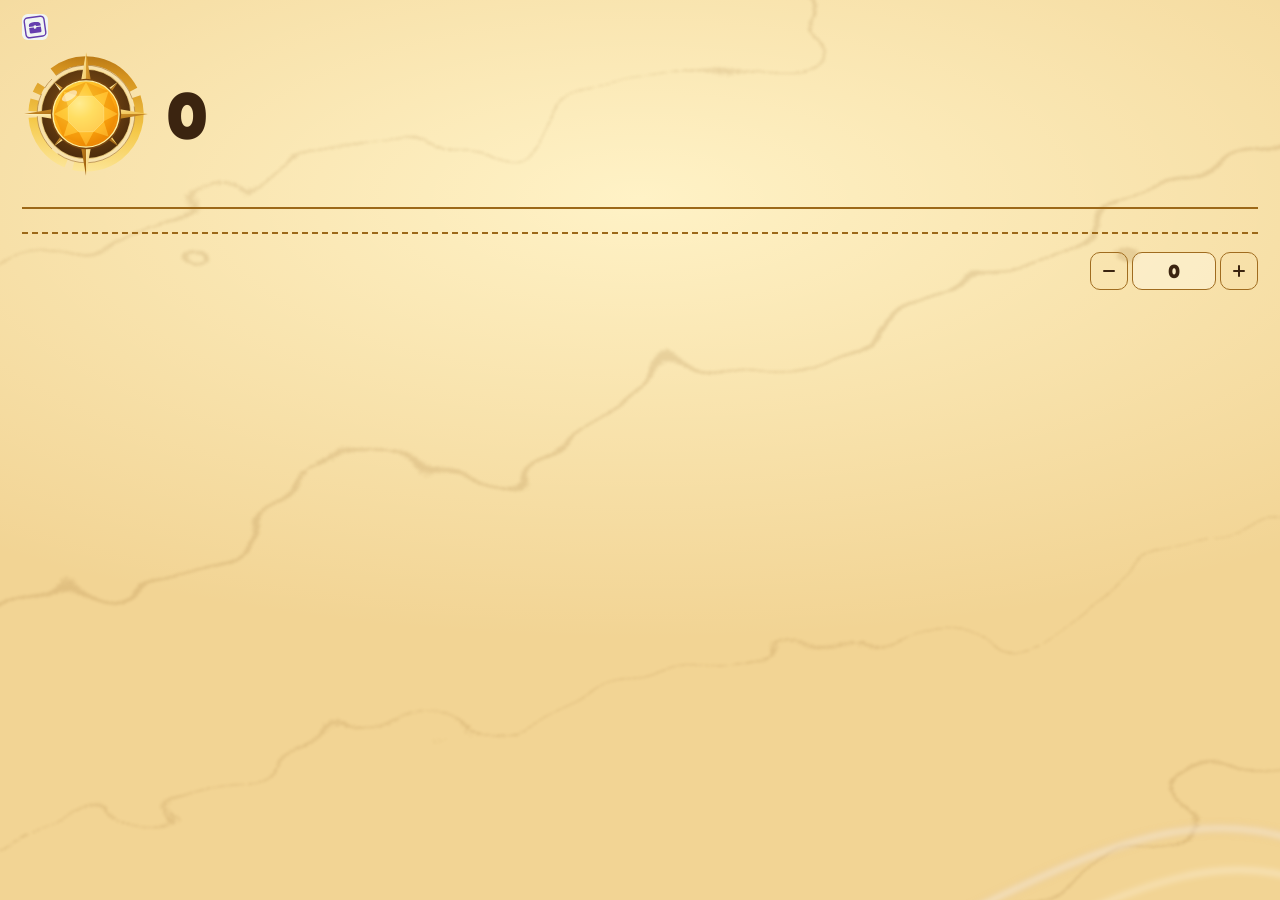
==== src/ChestCounter/wwwroot/index.html @ ea4479c4 "feat(ui): restyle the window after the treasure token art" ====
<!doctype html>
<html lang="fr">
<head>
  <meta charset="utf-8">
  <meta name="viewport" content="width=device-width, initial-scale=1">
  <meta http-equiv="Content-Security-Policy" content="default-src 'none'; style-src 'self'; script-src 'self'; font-src 'self'; img-src 'self'">
  <title>Chest Counter</title>
  <link rel="stylesheet" href="app.css">
</head>
<body>
  <header class="top"><img class="mark" src="icon.svg" alt="" width="26" height="26"><span class="name" data-t="appName"></span></header>
  <main class="page">
    <section class="balance" aria-labelledby="total-label">
      <img class="medal" src="medallion.svg" alt="">
      <div class="balance-text">
        <h1 id="total-label"><span data-t="total"></span> <span class="unit" data-t="inChests"></span></h1>
        <p class="total" id="total">0</p>
        <p class="stamp" id="stamp" hidden><span data-t="upToDate"></span><span id="stamp-time"></span></p>
      </div>
    </section>
    <div class="entries">
      <section class="entry entry-measured" aria-labelledby="measured-title">
        <h2 id="measured-title" data-t="measured"></h2>
        <p class="figure" id="measured"></p>
        <p class="detail" id="measured-detail"></p>
      </section>
      <section class="entry entry-estimated" aria-labelledby="estimated-title">
        <h2 id="estimated-title" data-t="estimated"></h2>
        <p class="figure" id="estimated"></p>
        <p class="detail" id="estimated-detail"></p>
      </section>
    </div>
    <div class="field">
      <div class="field-text">
        <label for="games" data-t="gamesLabel"></label>
        <p class="hint" id="games-hint" data-t="gamesHint"></p>
      </div>
      <div class="stepper">
        <button type="button" id="less" data-t-label="less"><svg viewBox="0 0 16 16" aria-hidden="true"><path d="M3 8h10"/></svg></button>
        <input id="games" type="number" inputmode="numeric" min="0" max="100000" step="1" value="0" autocomplete="off" aria-describedby="games-hint">
        <button type="button" id="more" data-t-label="more"><svg viewBox="0 0 16 16" aria-hidden="true"><path d="M3 8h10M8 3v10"/></svg></button>
      </div>
    </div>

    <footer class="foot">
      <p class="status" id="status" role="status"></p>
      <div class="update" id="update" hidden>
        <p id="update-text"></p>
        <button type="button" id="apply-update" data-t="restart"></button>
      </div>
    </footer>
  </main>
  <script src="app.js"></script>
</body>
</html>
---- src/ChestCounter/wwwroot/app.css ----
@font-face {
  font-family: "Lilita One";
  src: url("fonts/LilitaOne.ttf") format("truetype");
  font-display: block;
}

:root {
  color-scheme: light dark;
  --ground: #f2d494;
  --texture: url("bg-light.svg");
  --glow: #fff2c6;
  --ink: #3b2410;
  --ink-soft: #6b4618;
  --gold: #9c6818;
  --gold-text: #7f520c;
  --gold-hi: #e8b23a;
  --button: #e8b23a;
  --button-hover: #f0c255;
  --button-ink: #3b2410;
  --rule: #c99a4a;
  --panel: rgb(255 246 220 / 0.55);
  --control: #a06c1f;
  --press: rgb(185 122 20 / 0.14);
  --total: #3b2410;
  --alert: #a3260f;
  --band: #4a2a0b;
  --band-ink: #fbe7b8;
  --ui: "Segoe UI Variable Text", "Segoe UI", system-ui, sans-serif;
  --figures: "Lilita One", "Segoe UI", sans-serif;
  --ease-out: cubic-bezier(0.23, 1, 0.32, 1);
}

@media (prefers-color-scheme: dark) {
  :root {
    --ground: #24160a;
    --texture: url("bg.svg");
    --glow: #5c3712;
    --ink: #fbecc8;
    --ink-soft: #dcc08a;
    --gold: #f2c14e;
    --gold-text: #f2c14e;
    --gold-hi: #ffe08a;
    --button: #f2c14e;
    --button-hover: #ffe08a;
    --button-ink: #2a1706;
    --rule: #7d5520;
    --panel: rgb(255 210 120 / 0.06);
    --control: #c9963c;
    --press: rgb(242 193 78 / 0.14);
    --total: #ffd55c;
    --alert: #ffab8a;
    --band: #160c04;
    --band-ink: #f6dca0;
  }
}

* { box-sizing: border-box; }
[hidden] { display: none !important; }
html, body { height: 100%; margin: 0; }

body {
  display: grid;
  grid-template-rows: auto 1fr;
  background:
    var(--texture) center / cover no-repeat,
    radial-gradient(120% 70% at 50% 22%, var(--glow), transparent 70%),
    var(--ground);
  color: var(--ink);
  font-family: var(--ui);
  font-size: 15px;
  line-height: 1.4;
  font-variant-numeric: tabular-nums;
  scrollbar-color: var(--rule) var(--ground);
  user-select: none;
}

::selection { background: var(--gold); color: var(--ground); }
:focus-visible { outline: 2px solid var(--gold-text); outline-offset: 2px; }
h1, h2, p { margin: 0; }

.mark { display: block; width: 26px; height: 26px; }
.name { font-size: 15px; font-weight: 600; }
.unit { color: var(--ink-soft); font-weight: 400; }

.stamp { display: flex; gap: 6px; align-items: center; color: var(--ink-soft); font-size: 13px; }
.stamp > :first-child { color: var(--gold-text); font-weight: 700; text-transform: uppercase; letter-spacing: 0.08em; font-size: 11.5px; }

.entry {
  display: grid;
  grid-template-columns: minmax(0, 1fr) auto;
  grid-template-areas: "title figure" "detail detail";
  align-items: baseline;
  column-gap: 16px;
  row-gap: 2px;
  padding-bottom: 9px;
  border-bottom: 2px solid var(--gold);
}
.entry-estimated { border-bottom-style: dashed; }
.entry h2 { grid-area: title; font-size: 15px; font-weight: 600; }
.entry .figure { grid-area: figure; font-family: var(--figures); font-size: 30px; line-height: 1; color: var(--total); }
.entry .detail { grid-area: detail; color: var(--ink-soft); font-size: 13px; text-wrap: pretty; }

.field { display: flex; align-items: center; justify-content: space-between; gap: 16px; }
.field-text { min-width: 0; }
label { display: block; font-size: 15px; font-weight: 600; text-wrap: balance; }
.hint { color: var(--ink-soft); font-size: 13px; text-wrap: pretty; }
.stepper { display: flex; flex: none; gap: 4px; }

button {
  border: 1.5px solid var(--control);
  border-radius: 10px;
  background: transparent;
  color: var(--ink);
  font: inherit;
  cursor: pointer;
  transition: transform 140ms var(--ease-out), background-color 140ms ease;
}
button:active { transform: scale(0.97); }
.stepper button { display: grid; place-items: center; width: 38px; height: 38px; padding: 0; }
.stepper svg { width: 16px; height: 16px; fill: none; stroke: currentColor; stroke-width: 2; stroke-linecap: round; }
.stepper input {
  width: 84px; height: 38px; padding: 0 8px;
  border: 1.5px solid var(--control); border-radius: 10px;
  background: var(--panel); color: var(--ink); caret-color: var(--ink);
  font-family: var(--figures); font-size: 19px; text-align: center;
  user-select: text; appearance: textfield;
}
.stepper input::-webkit-inner-spin-button { appearance: none; }
.stepper input[aria-invalid="true"] { border-color: var(--alert); box-shadow: inset 0 0 0 1px var(--alert); }

.foot { display: grid; align-content: end; gap: 8px; }
.status { min-height: 18px; color: var(--ink-soft); font-size: 13px; text-wrap: pretty; }
.status[data-tone="error"] { color: var(--alert); font-weight: 600; }
.update { display: flex; align-items: center; justify-content: space-between; gap: 12px; padding-top: 8px; border-top: 1px solid var(--rule); font-size: 13px; }
#apply-update { flex: none; height: 32px; padding: 0 14px; border: 0; background: var(--button); color: var(--button-ink); font-weight: 700; }

@media (hover: hover) and (pointer: fine) {
  .stepper button:hover { background: var(--press); }
  #apply-update:hover { background: var(--button-hover); }
}

@media (prefers-reduced-motion: reduce) {
  button { transition: background-color 140ms ease; }
  button:active { transform: none; }
}

.top { display: flex; align-items: center; gap: 10px; padding: 14px 22px 0; }
.page { display: grid; grid-template-rows: auto auto auto 1fr; gap: 18px; padding: 10px 22px 16px; }
.balance { display: grid; grid-template-columns: 128px minmax(0, 1fr); align-items: center; gap: 16px; }
.medal { display: block; width: 128px; }
.balance-text { container-type: inline-size; display: grid; gap: 4px; min-width: 0; }
.balance h1 { font-size: 14px; font-weight: 600; }
.total {
  --chars: 5;
  font-family: var(--figures); font-size: clamp(30px, calc(100cqw / (var(--chars) * 0.56)), 66px); line-height: 1;
  color: var(--total); white-space: nowrap;
}
.entries { display: grid; gap: 12px; }
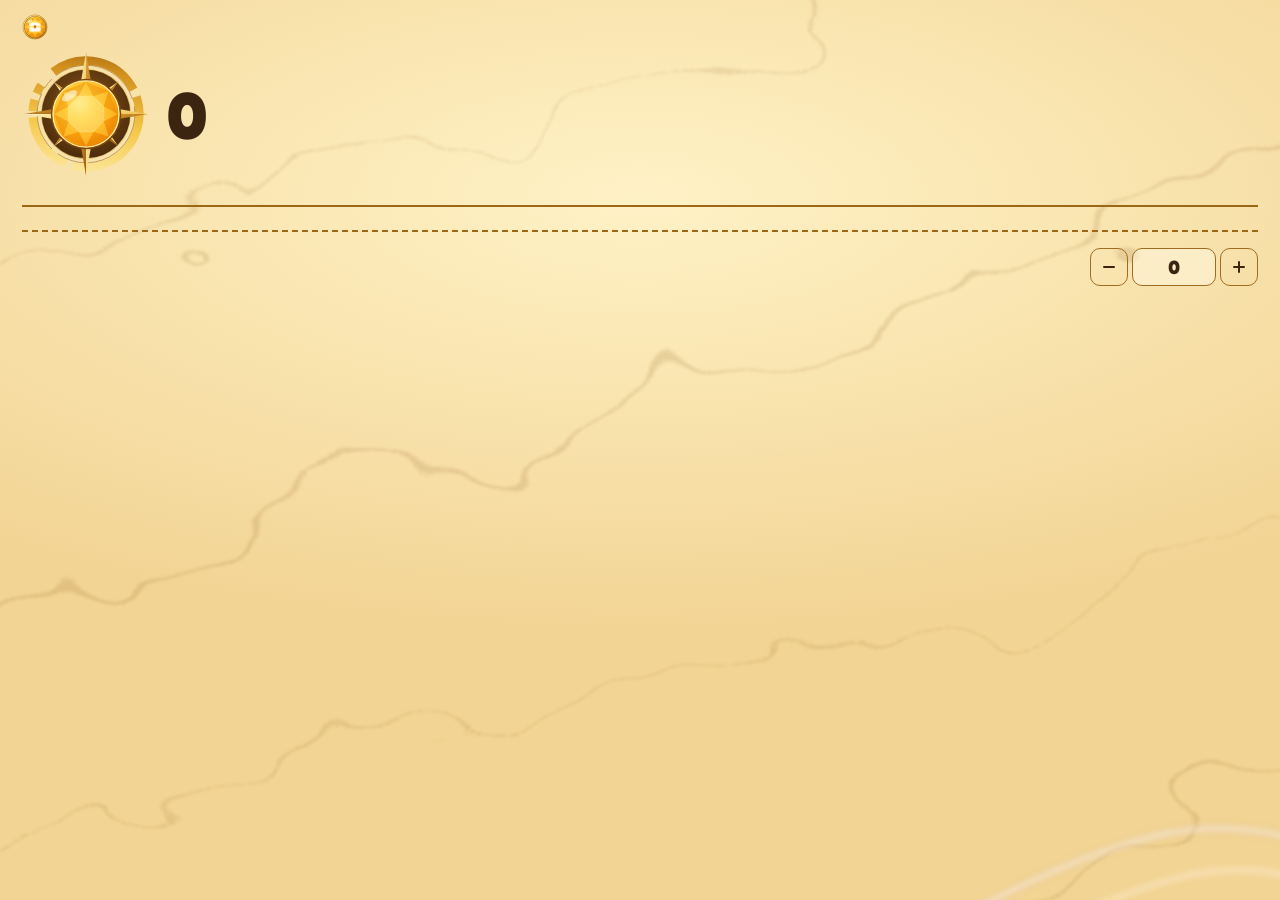
==== commit 0ab1920f: "feat(window): show the last match, today, best match and the match list" ====
--- a/src/ChestCounter/wwwroot/index.html
+++ b/src/ChestCounter/wwwroot/index.html
@@ -10,40 +10,63 @@
 <body>
   <header class="top"><img class="mark" src="icon.svg" alt="" width="26" height="26"><span class="name" data-t="appName"></span></header>
   <main class="page">
-    <section class="balance" aria-labelledby="total-label">
-      <img class="medal" src="medallion.svg" alt="">
-      <div class="balance-text">
-        <h1 id="total-label"><span data-t="total"></span> <span class="unit" data-t="inChests"></span></h1>
-        <p class="total" id="total">0</p>
-        <p class="stamp" id="stamp" hidden><span data-t="upToDate"></span><span id="stamp-time"></span></p>
+    <div class="view" id="home">
+      <section class="balance" aria-labelledby="total-label">
+        <img class="medal" src="medallion.svg" alt="">
+        <div class="balance-text">
+          <h1 id="total-label"><span data-t="total"></span> <span class="unit" data-t="inChests"></span></h1>
+          <p class="total" id="total">0</p>
+          <p class="stamp" id="stamp" hidden><span data-t="upToDate"></span><span id="stamp-time"></span></p>
+        </div>
+      </section>
+      <div class="entries">
+        <section class="entry entry-measured" aria-labelledby="measured-title">
+          <h2 id="measured-title" data-t="measured"></h2>
+          <p class="figure" id="measured"></p>
+          <p class="detail" id="measured-detail"></p>
+        </section>
+        <section class="entry entry-estimated" aria-labelledby="estimated-title">
+          <h2 id="estimated-title" data-t="estimated"></h2>
+          <p class="figure" id="estimated"></p>
+          <p class="detail" id="estimated-detail"></p>
+        </section>
+        <section class="entry entry-last" id="last" aria-labelledby="last-title" hidden>
+          <h2 id="last-title" data-t="lastMatch"></h2>
+          <p class="figure" id="last-chests"></p>
+          <p class="detail" id="last-detail"></p>
+          <p class="detail detail-more" id="last-day"></p>
+        </section>
       </div>
-    </section>
-    <div class="entries">
-      <section class="entry entry-measured" aria-labelledby="measured-title">
-        <h2 id="measured-title" data-t="measured"></h2>
-        <p class="figure" id="measured"></p>
-        <p class="detail" id="measured-detail"></p>
-      </section>
-      <section class="entry entry-estimated" aria-labelledby="estimated-title">
-        <h2 id="estimated-title" data-t="estimated"></h2>
-        <p class="figure" id="estimated"></p>
-        <p class="detail" id="estimated-detail"></p>
-      </section>
-    </div>
-    <div class="field">
-      <div class="field-text">
-        <label for="games" data-t="gamesLabel"></label>
-        <p class="hint" id="games-hint" data-t="gamesHint"></p>
-      </div>
-      <div class="stepper">
-        <button type="button" id="less" data-t-label="less"><svg viewBox="0 0 16 16" aria-hidden="true"><path d="M3 8h10"/></svg></button>
-        <input id="games" type="number" inputmode="numeric" min="0" max="100000" step="1" value="0" autocomplete="off" aria-describedby="games-hint">
-        <button type="button" id="more" data-t-label="more"><svg viewBox="0 0 16 16" aria-hidden="true"><path d="M3 8h10M8 3v10"/></svg></button>
+      <button type="button" class="open-matches" id="open-matches" data-t="openMatches" hidden></button>
+      <div class="field">
+        <div class="field-text">
+          <label for="games" data-t="gamesLabel"></label>
+          <p class="hint" id="games-hint" data-t="gamesHint"></p>
+        </div>
+        <div class="stepper">
+          <button type="button" id="less" data-t-label="less"><svg viewBox="0 0 16 16" aria-hidden="true"><path d="M3 8h10"/></svg></button>
+          <input id="games" type="number" inputmode="numeric" min="0" max="100000" step="1" value="0" autocomplete="off" aria-describedby="games-hint">
+          <button type="button" id="more" data-t-label="more"><svg viewBox="0 0 16 16" aria-hidden="true"><path d="M3 8h10M8 3v10"/></svg></button>
+        </div>
       </div>
     </div>
 
+    <section class="view matches" id="matches" aria-labelledby="matches-title" hidden>
+      <div class="matches-head">
+        <button type="button" class="back" id="back"><svg viewBox="0 0 16 16" aria-hidden="true"><path d="M10 3 5 8l5 5"/></svg><span data-t="back"></span></button>
+        <h1 id="matches-title" data-t="matchesTitle"></h1>
+      </div>
+      <ol class="match-list" id="match-list"></ol>
+      <p class="hint" id="matches-empty" data-t="noGames" hidden></p>
+      <label class="check"><input type="checkbox" id="notify"><span data-t="notify"></span></label>
+    </section>
+
     <footer class="foot">
       <p class="status" id="status" role="status"></p>
+      <div class="notice" id="notice" hidden>
+        <p id="notice-text"></p>
+        <button type="button" id="dismiss-notice" data-t="gotIt"></button>
+      </div>
       <div class="update" id="update" hidden>
         <p id="update-text"></p>
         <button type="button" id="apply-update" data-t="restart"></button>
--- a/src/ChestCounter/wwwroot/app.css
+++ b/src/ChestCounter/wwwroot/app.css
@@ -23,8 +23,6 @@
   --press: rgb(185 122 20 / 0.14);
   --total: #3b2410;
   --alert: #a3260f;
-  --band: #4a2a0b;
-  --band-ink: #fbe7b8;
   --ui: "Segoe UI Variable Text", "Segoe UI", system-ui, sans-serif;
   --figures: "Lilita One", "Segoe UI", sans-serif;
   --ease-out: cubic-bezier(0.23, 1, 0.32, 1);
@@ -49,8 +47,6 @@
     --press: rgb(242 193 78 / 0.14);
     --total: #ffd55c;
     --alert: #ffab8a;
-    --band: #160c04;
-    --band-ink: #f6dca0;
   }
 }
 
@@ -99,6 +95,7 @@
 .entry h2 { grid-area: title; font-size: 15px; font-weight: 600; }
 .entry .figure { grid-area: figure; font-family: var(--figures); font-size: 30px; line-height: 1; color: var(--total); }
 .entry .detail { grid-area: detail; color: var(--ink-soft); font-size: 13px; text-wrap: pretty; }
+.entry .detail-more { grid-area: auto; grid-column: 1 / -1; }
 
 .field { display: flex; align-items: center; justify-content: space-between; gap: 16px; }
 .field-text { min-width: 0; }
@@ -132,11 +129,14 @@
 .status { min-height: 18px; color: var(--ink-soft); font-size: 13px; text-wrap: pretty; }
 .status[data-tone="error"] { color: var(--alert); font-weight: 600; }
 .update { display: flex; align-items: center; justify-content: space-between; gap: 12px; padding-top: 8px; border-top: 1px solid var(--rule); font-size: 13px; }
-#apply-update { flex: none; height: 32px; padding: 0 14px; border: 0; background: var(--button); color: var(--button-ink); font-weight: 700; }
+#apply-update, #dismiss-notice { flex: none; height: 32px; padding: 0 14px; border: 0; background: var(--button); color: var(--button-ink); font-weight: 700; }
+.notice { display: grid; justify-items: end; gap: 8px; padding-top: 8px; border-top: 1px solid var(--rule); font-size: 13px; }
+.notice p { justify-self: stretch; text-wrap: pretty; }
 
 @media (hover: hover) and (pointer: fine) {
   .stepper button:hover { background: var(--press); }
-  #apply-update:hover { background: var(--button-hover); }
+  #apply-update:hover, #dismiss-notice:hover { background: var(--button-hover); }
+  .open-matches:hover, .back:hover { background: var(--press); }
 }
 
 @media (prefers-reduced-motion: reduce) {
@@ -145,7 +145,8 @@
 }
 
 .top { display: flex; align-items: center; gap: 10px; padding: 14px 22px 0; }
-.page { display: grid; grid-template-rows: auto auto auto 1fr; gap: 18px; padding: 10px 22px 16px; }
+.page { display: grid; grid-template-rows: auto 1fr; gap: 16px; padding: 10px 22px 16px; }
+.view { display: grid; align-content: start; gap: 16px; min-width: 0; }
 .balance { display: grid; grid-template-columns: 128px minmax(0, 1fr); align-items: center; gap: 16px; }
 .medal { display: block; width: 128px; }
 .balance-text { container-type: inline-size; display: grid; gap: 4px; min-width: 0; }
@@ -156,3 +157,27 @@
   color: var(--total); white-space: nowrap;
 }
 .entries { display: grid; gap: 12px; }
+
+.open-matches { justify-self: center; height: 32px; padding: 0 14px; font-size: 13px; font-weight: 600; }
+
+.matches-head { display: flex; align-items: center; gap: 12px; }
+.matches-head h1 { font-size: 15px; font-weight: 600; }
+.back { display: inline-flex; align-items: center; gap: 4px; height: 32px; padding: 0 12px 0 8px; font-size: 13px; font-weight: 600; }
+.back svg { width: 16px; height: 16px; fill: none; stroke: currentColor; stroke-width: 2; stroke-linecap: round; stroke-linejoin: round; }
+
+.match-list { display: grid; margin: 0; padding: 0; list-style: none; }
+.match {
+  display: grid;
+  grid-template-columns: minmax(0, 1fr) auto;
+  grid-template-areas: "when figure" "detail detail";
+  align-items: baseline;
+  column-gap: 16px;
+  padding: 8px 0;
+  border-bottom: 1px solid var(--rule);
+}
+.match-when { grid-area: when; font-size: 13px; font-weight: 600; }
+.match .figure { grid-area: figure; font-family: var(--figures); font-size: 22px; line-height: 1; color: var(--total); }
+.match .detail { grid-area: detail; color: var(--ink-soft); font-size: 13px; text-wrap: pretty; }
+
+.check { display: flex; align-items: center; gap: 8px; font-size: 13px; font-weight: 400; cursor: pointer; }
+.check input { width: 16px; height: 16px; margin: 0; accent-color: var(--gold-text); }
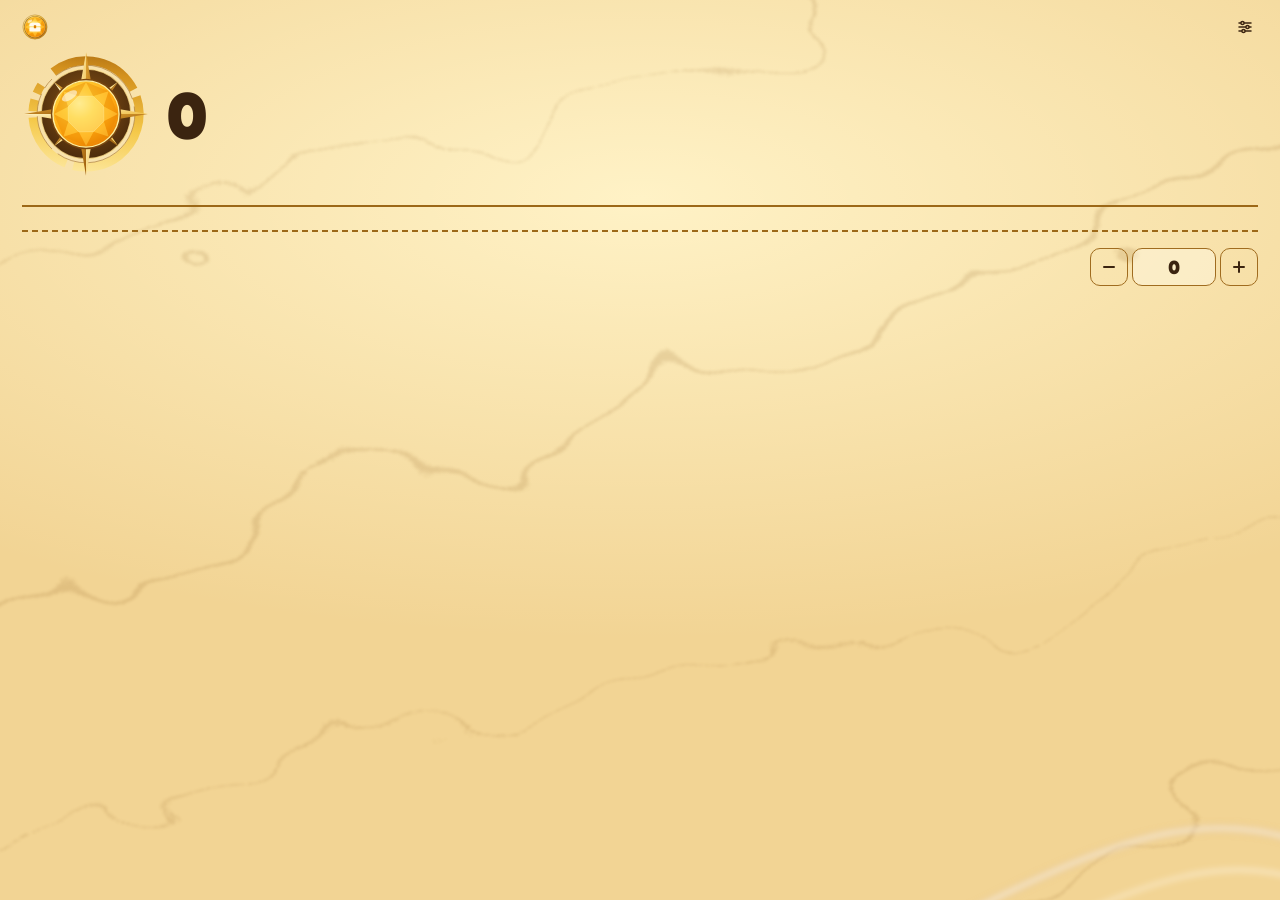
==== commit 6f498dc8: "feat(window): add a settings view for the overlay, obs and startup" ====
--- a/src/ChestCounter/wwwroot/index.html
+++ b/src/ChestCounter/wwwroot/index.html
@@ -8,7 +8,7 @@
   <link rel="stylesheet" href="app.css">
 </head>
 <body>
-  <header class="top"><img class="mark" src="icon.svg" alt="" width="26" height="26"><span class="name" data-t="appName"></span></header>
+  <header class="top"><img class="mark" src="icon.svg" alt="" width="26" height="26"><span class="name" data-t="appName"></span><button type="button" class="open-settings" id="open-settings" data-t-label="settingsTitle"><svg viewBox="0 0 16 16" aria-hidden="true"><path d="M2 4h12M2 8h12M2 12h12"/><circle cx="5.5" cy="4" r="1.6"/><circle cx="10.5" cy="8" r="1.6"/><circle cx="6.5" cy="12" r="1.6"/></svg></button></header>
   <main class="page">
     <div class="view" id="home">
       <section class="balance" aria-labelledby="total-label">
@@ -16,6 +16,7 @@
         <div class="balance-text">
           <h1 id="total-label"><span data-t="total"></span> <span class="unit" data-t="inChests"></span></h1>
           <p class="total" id="total">0</p>
+          <p class="total-average" id="total-average" hidden></p>
           <p class="stamp" id="stamp" hidden><span data-t="upToDate"></span><span id="stamp-time"></span></p>
         </div>
       </section>
@@ -58,7 +59,30 @@
       </div>
       <ol class="match-list" id="match-list"></ol>
       <p class="hint" id="matches-empty" data-t="noGames" hidden></p>
-      <label class="check"><input type="checkbox" id="notify"><span data-t="notify"></span></label>
+    </section>
+
+    <section class="view settings" id="settings" aria-labelledby="settings-title" hidden>
+      <div class="matches-head">
+        <button type="button" class="back" id="settings-back"><svg viewBox="0 0 16 16" aria-hidden="true"><path d="M10 3 5 8l5 5"/></svg><span data-t="back"></span></button>
+        <h1 id="settings-title" data-t="settingsTitle"></h1>
+      </div>
+      <div class="option">
+        <label class="check"><input type="checkbox" id="notify" aria-describedby="notify-hint"><span data-t="notify"></span></label>
+        <p class="hint" id="notify-hint" data-t="notifyHint"></p>
+      </div>
+      <div class="option">
+        <label class="check"><input type="checkbox" id="overlay" aria-describedby="overlay-hint"><span data-t="overlay"></span></label>
+        <p class="hint" id="overlay-hint"></p>
+      </div>
+      <div class="option">
+        <label class="check"><input type="checkbox" id="obs" aria-describedby="obs-hint"><span data-t="obs"></span></label>
+        <p class="hint" id="obs-hint"></p>
+        <div class="obs-address" id="obs-address" hidden><code id="obs-url"></code><button type="button" id="copy-obs" data-t="copy"></button></div>
+      </div>
+      <div class="option">
+        <label class="check"><input type="checkbox" id="start-with-fortnite" aria-describedby="start-hint"><span data-t="startWithFortnite"></span></label>
+        <p class="hint" id="start-hint" data-t="startHint"></p>
+      </div>
     </section>
 
     <footer class="foot">
--- a/src/ChestCounter/wwwroot/app.css
+++ b/src/ChestCounter/wwwroot/app.css
@@ -78,6 +78,7 @@
 .name { font-size: 15px; font-weight: 600; }
 .unit { color: var(--ink-soft); font-weight: 400; }
 
+.total-average { color: var(--ink-soft); font-size: 13px; }
 .stamp { display: flex; gap: 6px; align-items: center; color: var(--ink-soft); font-size: 13px; }
 .stamp > :first-child { color: var(--gold-text); font-weight: 700; text-transform: uppercase; letter-spacing: 0.08em; font-size: 11.5px; }
 
@@ -91,7 +92,8 @@
   padding-bottom: 9px;
   border-bottom: 2px solid var(--gold);
 }
-.entry-estimated { border-bottom-style: dashed; }
+/* The last-match figure adds broken chests, which are estimated. */
+.entry-estimated, .entry-last { border-bottom-style: dashed; }
 .entry h2 { grid-area: title; font-size: 15px; font-weight: 600; }
 .entry .figure { grid-area: figure; font-family: var(--figures); font-size: 30px; line-height: 1; color: var(--total); }
 .entry .detail { grid-area: detail; color: var(--ink-soft); font-size: 13px; text-wrap: pretty; }
@@ -130,13 +132,13 @@
 .status[data-tone="error"] { color: var(--alert); font-weight: 600; }
 .update { display: flex; align-items: center; justify-content: space-between; gap: 12px; padding-top: 8px; border-top: 1px solid var(--rule); font-size: 13px; }
 #apply-update, #dismiss-notice { flex: none; height: 32px; padding: 0 14px; border: 0; background: var(--button); color: var(--button-ink); font-weight: 700; }
-.notice { display: grid; justify-items: end; gap: 8px; padding-top: 8px; border-top: 1px solid var(--rule); font-size: 13px; }
-.notice p { justify-self: stretch; text-wrap: pretty; }
+.notice { display: flex; align-items: flex-end; justify-content: space-between; gap: 12px; padding-top: 8px; border-top: 1px solid var(--rule); font-size: 13px; }
+.notice p { text-wrap: pretty; }
 
 @media (hover: hover) and (pointer: fine) {
   .stepper button:hover { background: var(--press); }
   #apply-update:hover, #dismiss-notice:hover { background: var(--button-hover); }
-  .open-matches:hover, .back:hover { background: var(--press); }
+  .open-matches:hover, .back:hover, .open-settings:hover, #copy-obs:hover { background: var(--press); }
 }
 
 @media (prefers-reduced-motion: reduce) {
@@ -145,6 +147,9 @@
 }
 
 .top { display: flex; align-items: center; gap: 10px; padding: 14px 22px 0; }
+.open-settings { display: grid; place-items: center; width: 26px; height: 26px; margin-left: auto; padding: 0; border-color: transparent; border-radius: 8px; }
+.open-settings svg { width: 16px; height: 16px; fill: none; stroke: currentColor; stroke-width: 1.5; stroke-linecap: round; }
+.open-settings circle { fill: var(--ground); }
 .page { display: grid; grid-template-rows: auto 1fr; gap: 16px; padding: 10px 22px 16px; }
 .view { display: grid; align-content: start; gap: 16px; min-width: 0; }
 .balance { display: grid; grid-template-columns: 128px minmax(0, 1fr); align-items: center; gap: 16px; }
@@ -181,3 +186,11 @@
 
 .check { display: flex; align-items: center; gap: 8px; font-size: 13px; font-weight: 400; cursor: pointer; }
 .check input { width: 16px; height: 16px; margin: 0; accent-color: var(--gold-text); }
+
+.option { display: grid; gap: 4px; padding-bottom: 12px; border-bottom: 1px solid var(--rule); }
+.option .hint { padding-left: 24px; }
+.option .hint[data-tone="error"] { color: var(--alert); font-weight: 600; }
+.obs-address { display: flex; align-items: center; gap: 8px; padding-left: 24px; }
+.obs-address code { font-family: var(--ui); font-size: 13px; font-weight: 600; user-select: text; }
+#copy-obs { height: 28px; padding: 0 10px; font-size: 13px; }
+.check { font-weight: 600; }
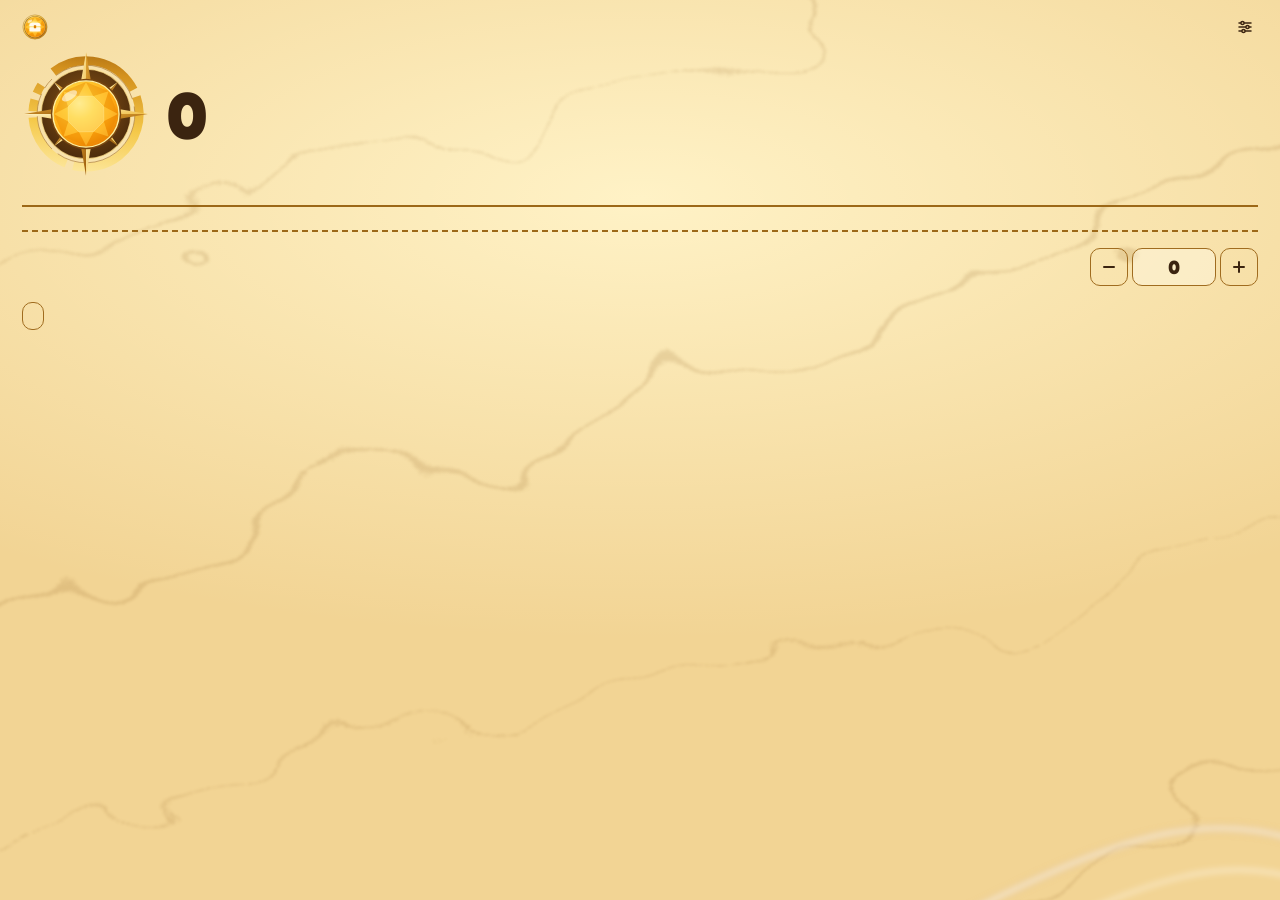
==== commit e39bb885: "feat(overlay): add move buttons and stay over full screen fortnite" ====
--- a/src/ChestCounter/wwwroot/index.html
+++ b/src/ChestCounter/wwwroot/index.html
@@ -50,6 +50,10 @@
           <button type="button" id="more" data-t-label="more"><svg viewBox="0 0 16 16" aria-hidden="true"><path d="M3 8h10M8 3v10"/></svg></button>
         </div>
       </div>
+      <div class="quick">
+        <button type="button" id="quick-overlay" aria-pressed="false" data-t="overlayShort"></button>
+        <button type="button" id="quick-move" aria-pressed="false" hidden></button>
+      </div>
     </div>
 
     <section class="view matches" id="matches" aria-labelledby="matches-title" hidden>
@@ -72,12 +76,13 @@
       </div>
       <div class="option">
         <label class="check"><input type="checkbox" id="overlay" aria-describedby="overlay-hint"><span data-t="overlay"></span></label>
-        <p class="hint" id="overlay-hint"></p>
+        <p class="hint" id="overlay-hint" aria-live="polite"></p>
+        <div class="option-action" id="overlay-move" hidden><button type="button" id="move-overlay" aria-pressed="false"></button></div>
       </div>
       <div class="option">
         <label class="check"><input type="checkbox" id="obs" aria-describedby="obs-hint"><span data-t="obs"></span></label>
-        <p class="hint" id="obs-hint"></p>
-        <div class="obs-address" id="obs-address" hidden><code id="obs-url"></code><button type="button" id="copy-obs" data-t="copy"></button></div>
+        <p class="hint" id="obs-hint" aria-live="polite"></p>
+        <div class="option-action" id="obs-address" hidden><code id="obs-url"></code><button type="button" id="copy-obs" data-t="copy"></button></div>
       </div>
       <div class="option">
         <label class="check"><input type="checkbox" id="start-with-fortnite" aria-describedby="start-hint"><span data-t="startWithFortnite"></span></label>
--- a/src/ChestCounter/wwwroot/app.css
+++ b/src/ChestCounter/wwwroot/app.css
@@ -127,6 +127,10 @@
 .stepper input::-webkit-inner-spin-button { appearance: none; }
 .stepper input[aria-invalid="true"] { border-color: var(--alert); box-shadow: inset 0 0 0 1px var(--alert); }
 
+.quick { display: flex; gap: 8px; }
+.quick button { height: 28px; padding: 0 10px; font-size: 13px; }
+#quick-overlay[aria-pressed="true"] { border-color: transparent; background: var(--button); color: var(--button-ink); font-weight: 700; }
+
 .foot { display: grid; align-content: end; gap: 8px; }
 .status { min-height: 18px; color: var(--ink-soft); font-size: 13px; text-wrap: pretty; }
 .status[data-tone="error"] { color: var(--alert); font-weight: 600; }
@@ -138,7 +142,8 @@
 @media (hover: hover) and (pointer: fine) {
   .stepper button:hover { background: var(--press); }
   #apply-update:hover, #dismiss-notice:hover { background: var(--button-hover); }
-  .open-matches:hover, .back:hover, .open-settings:hover, #copy-obs:hover { background: var(--press); }
+  .open-matches:hover, .back:hover, .open-settings:hover, #copy-obs:hover, #move-overlay:hover, .quick button:hover { background: var(--press); }
+  #quick-overlay[aria-pressed="true"]:hover { background: var(--button-hover); }
 }
 
 @media (prefers-reduced-motion: reduce) {
@@ -190,7 +195,7 @@
 .option { display: grid; gap: 4px; padding-bottom: 12px; border-bottom: 1px solid var(--rule); }
 .option .hint { padding-left: 24px; }
 .option .hint[data-tone="error"] { color: var(--alert); font-weight: 600; }
-.obs-address { display: flex; align-items: center; gap: 8px; padding-left: 24px; }
-.obs-address code { font-family: var(--ui); font-size: 13px; font-weight: 600; user-select: text; }
-#copy-obs { height: 28px; padding: 0 10px; font-size: 13px; }
+.option-action { display: flex; align-items: center; gap: 8px; padding-left: 24px; }
+.option-action code { font-family: var(--ui); font-size: 13px; font-weight: 600; user-select: text; }
+#copy-obs, #move-overlay { height: 28px; padding: 0 10px; font-size: 13px; }
 .check { font-weight: 600; }
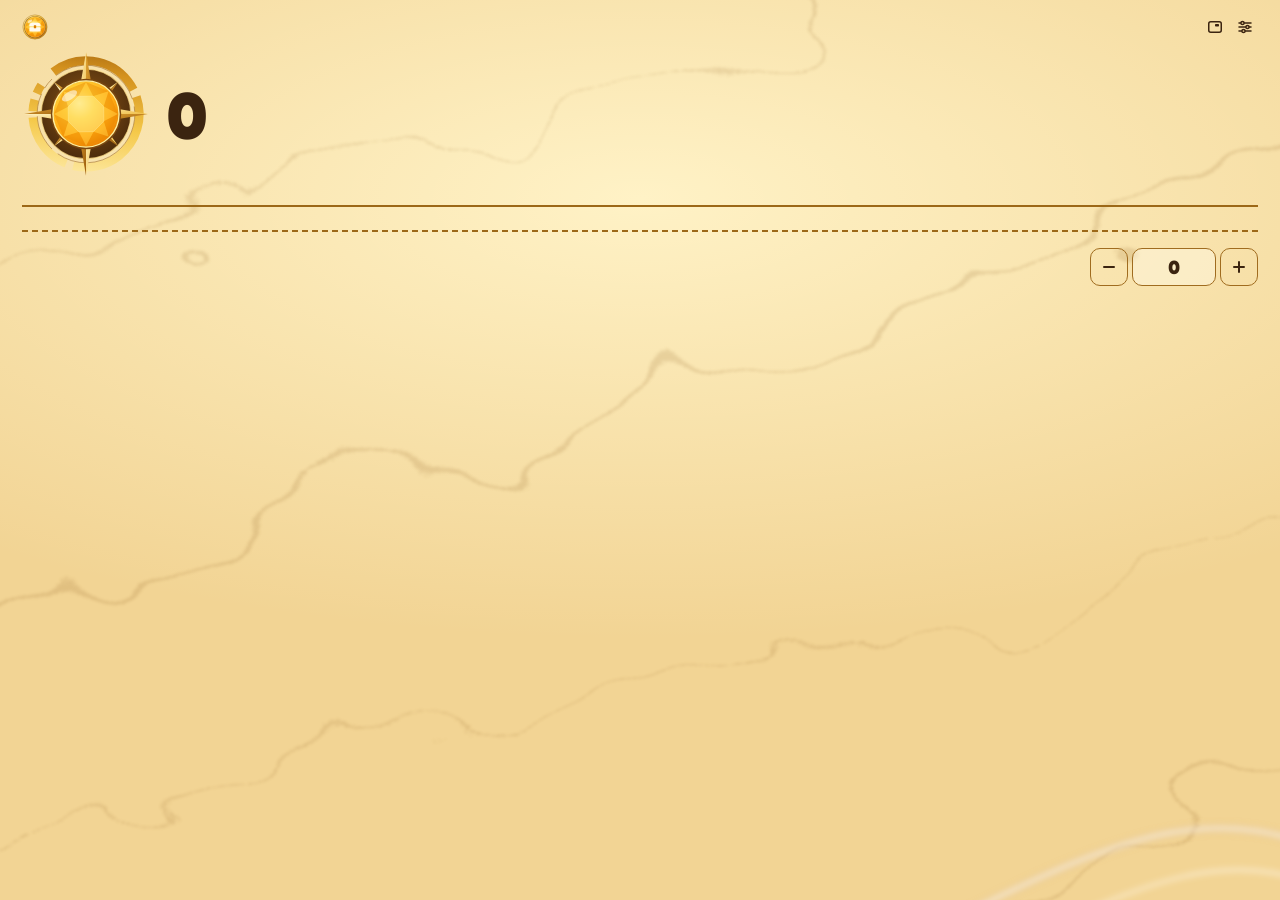
==== commit 852f40e3: "feat(window): move the overlay toggle to the header" ====
--- a/src/ChestCounter/wwwroot/index.html
+++ b/src/ChestCounter/wwwroot/index.html
@@ -8,7 +8,7 @@
   <link rel="stylesheet" href="app.css">
 </head>
 <body>
-  <header class="top"><img class="mark" src="icon.svg" alt="" width="26" height="26"><span class="name" data-t="appName"></span><button type="button" class="open-settings" id="open-settings" data-t-label="settingsTitle"><svg viewBox="0 0 16 16" aria-hidden="true"><path d="M2 4h12M2 8h12M2 12h12"/><circle cx="5.5" cy="4" r="1.6"/><circle cx="10.5" cy="8" r="1.6"/><circle cx="6.5" cy="12" r="1.6"/></svg></button></header>
+  <header class="top"><img class="mark" src="icon.svg" alt="" width="26" height="26"><span class="name" data-t="appName"></span><button type="button" class="top-button" id="toggle-overlay" aria-pressed="false" data-t-label="overlayShort"><svg viewBox="0 0 16 16" aria-hidden="true"><rect x="1.75" y="2.75" width="12.5" height="10.5" rx="2"/><rect class="solid" x="8" y="5" width="4" height="2.5" rx="0.75"/></svg></button><button type="button" class="top-button" id="open-settings" data-t-label="settingsTitle"><svg viewBox="0 0 16 16" aria-hidden="true"><path d="M2 4h12M2 8h12M2 12h12"/><circle cx="5.5" cy="4" r="1.6"/><circle cx="10.5" cy="8" r="1.6"/><circle cx="6.5" cy="12" r="1.6"/></svg></button></header>
   <main class="page">
     <div class="view" id="home">
       <section class="balance" aria-labelledby="total-label">
@@ -49,10 +49,6 @@
           <input id="games" type="number" inputmode="numeric" min="0" max="100000" step="1" value="0" autocomplete="off" aria-describedby="games-hint">
           <button type="button" id="more" data-t-label="more"><svg viewBox="0 0 16 16" aria-hidden="true"><path d="M3 8h10M8 3v10"/></svg></button>
         </div>
-      </div>
-      <div class="quick">
-        <button type="button" id="quick-overlay" aria-pressed="false" data-t="overlayShort"></button>
-        <button type="button" id="quick-move" aria-pressed="false" hidden></button>
       </div>
     </div>
 
--- a/src/ChestCounter/wwwroot/app.css
+++ b/src/ChestCounter/wwwroot/app.css
@@ -127,10 +127,6 @@
 .stepper input::-webkit-inner-spin-button { appearance: none; }
 .stepper input[aria-invalid="true"] { border-color: var(--alert); box-shadow: inset 0 0 0 1px var(--alert); }
 
-.quick { display: flex; gap: 8px; }
-.quick button { height: 28px; padding: 0 10px; font-size: 13px; }
-#quick-overlay[aria-pressed="true"] { border-color: transparent; background: var(--button); color: var(--button-ink); font-weight: 700; }
-
 .foot { display: grid; align-content: end; gap: 8px; }
 .status { min-height: 18px; color: var(--ink-soft); font-size: 13px; text-wrap: pretty; }
 .status[data-tone="error"] { color: var(--alert); font-weight: 600; }
@@ -142,8 +138,9 @@
 @media (hover: hover) and (pointer: fine) {
   .stepper button:hover { background: var(--press); }
   #apply-update:hover, #dismiss-notice:hover { background: var(--button-hover); }
-  .open-matches:hover, .back:hover, .open-settings:hover, #copy-obs:hover, #move-overlay:hover, .quick button:hover { background: var(--press); }
-  #quick-overlay[aria-pressed="true"]:hover { background: var(--button-hover); }
+  .open-matches:hover, .back:hover, #copy-obs:hover, #move-overlay:hover { background: var(--press); }
+  .top-button:hover { background: var(--press); }
+  #toggle-overlay[aria-pressed="true"]:hover { background: var(--button-hover); }
 }
 
 @media (prefers-reduced-motion: reduce) {
@@ -152,9 +149,12 @@
 }
 
 .top { display: flex; align-items: center; gap: 10px; padding: 14px 22px 0; }
-.open-settings { display: grid; place-items: center; width: 26px; height: 26px; margin-left: auto; padding: 0; border-color: transparent; border-radius: 8px; }
-.open-settings svg { width: 16px; height: 16px; fill: none; stroke: currentColor; stroke-width: 1.5; stroke-linecap: round; }
-.open-settings circle { fill: var(--ground); }
+.top-button { display: grid; place-items: center; width: 26px; height: 26px; padding: 0; border-color: transparent; border-radius: 8px; }
+.top-button svg { width: 16px; height: 16px; fill: none; stroke: currentColor; stroke-width: 1.5; stroke-linecap: round; }
+#toggle-overlay { margin-left: auto; margin-right: -6px; }
+#toggle-overlay .solid { fill: currentColor; stroke: none; }
+#toggle-overlay[aria-pressed="true"] { background: var(--button); color: var(--button-ink); }
+#open-settings circle { fill: var(--ground); }
 .page { display: grid; grid-template-rows: auto 1fr; gap: 16px; padding: 10px 22px 16px; }
 .view { display: grid; align-content: start; gap: 16px; min-width: 0; }
 .balance { display: grid; grid-template-columns: 128px minmax(0, 1fr); align-items: center; gap: 16px; }
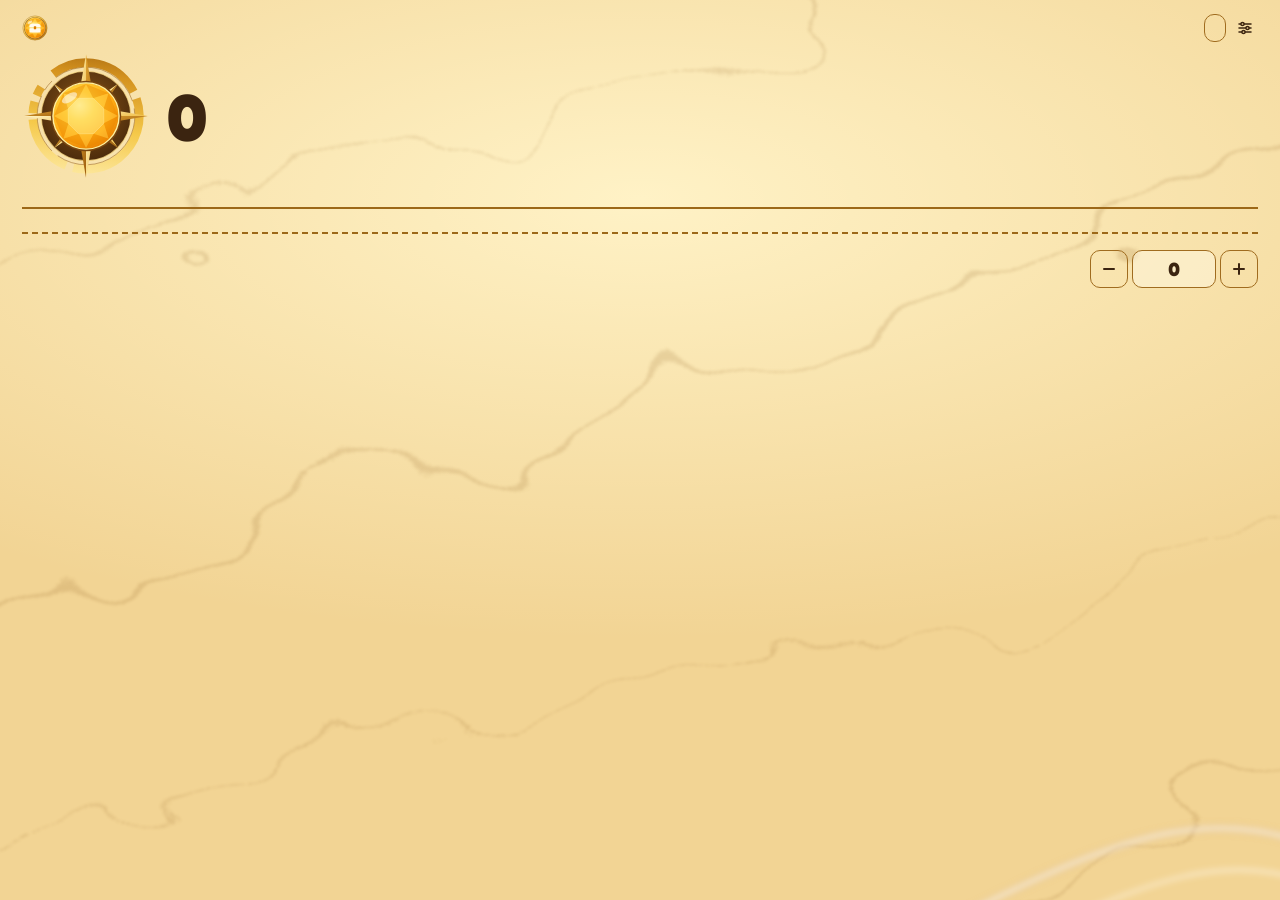
==== commit db4cdb04: "feat(window): show overlay and move as text buttons in the header" ====
--- a/src/ChestCounter/wwwroot/index.html
+++ b/src/ChestCounter/wwwroot/index.html
@@ -8,7 +8,7 @@
   <link rel="stylesheet" href="app.css">
 </head>
 <body>
-  <header class="top"><img class="mark" src="icon.svg" alt="" width="26" height="26"><span class="name" data-t="appName"></span><button type="button" class="top-button" id="toggle-overlay" aria-pressed="false" data-t-label="overlayShort"><svg viewBox="0 0 16 16" aria-hidden="true"><rect x="1.75" y="2.75" width="12.5" height="10.5" rx="2"/><rect class="solid" x="8" y="5" width="4" height="2.5" rx="0.75"/></svg></button><button type="button" class="top-button" id="open-settings" data-t-label="settingsTitle"><svg viewBox="0 0 16 16" aria-hidden="true"><path d="M2 4h12M2 8h12M2 12h12"/><circle cx="5.5" cy="4" r="1.6"/><circle cx="10.5" cy="8" r="1.6"/><circle cx="6.5" cy="12" r="1.6"/></svg></button></header>
+  <header class="top"><img class="mark" src="icon.svg" alt="" width="26" height="26"><span class="name" data-t="appName"></span><span class="top-actions"><button type="button" id="toggle-overlay" aria-pressed="false" data-t="overlayShort"></button><button type="button" id="quick-move" aria-pressed="false" hidden></button></span><button type="button" class="top-button" id="open-settings" data-t-label="settingsTitle"><svg viewBox="0 0 16 16" aria-hidden="true"><path d="M2 4h12M2 8h12M2 12h12"/><circle cx="5.5" cy="4" r="1.6"/><circle cx="10.5" cy="8" r="1.6"/><circle cx="6.5" cy="12" r="1.6"/></svg></button></header>
   <main class="page">
     <div class="view" id="home">
       <section class="balance" aria-labelledby="total-label">
--- a/src/ChestCounter/wwwroot/app.css
+++ b/src/ChestCounter/wwwroot/app.css
@@ -75,7 +75,7 @@
 h1, h2, p { margin: 0; }
 
 .mark { display: block; width: 26px; height: 26px; }
-.name { font-size: 15px; font-weight: 600; }
+.name { min-width: 0; font-size: 15px; font-weight: 600; }
 .unit { color: var(--ink-soft); font-weight: 400; }
 
 .total-average { color: var(--ink-soft); font-size: 13px; }
@@ -139,7 +139,7 @@
   .stepper button:hover { background: var(--press); }
   #apply-update:hover, #dismiss-notice:hover { background: var(--button-hover); }
   .open-matches:hover, .back:hover, #copy-obs:hover, #move-overlay:hover { background: var(--press); }
-  .top-button:hover { background: var(--press); }
+  .top-button:hover, .top-actions button:hover { background: var(--press); }
   #toggle-overlay[aria-pressed="true"]:hover { background: var(--button-hover); }
 }
 
@@ -151,9 +151,9 @@
 .top { display: flex; align-items: center; gap: 10px; padding: 14px 22px 0; }
 .top-button { display: grid; place-items: center; width: 26px; height: 26px; padding: 0; border-color: transparent; border-radius: 8px; }
 .top-button svg { width: 16px; height: 16px; fill: none; stroke: currentColor; stroke-width: 1.5; stroke-linecap: round; }
-#toggle-overlay { margin-left: auto; margin-right: -6px; }
-#toggle-overlay .solid { fill: currentColor; stroke: none; }
-#toggle-overlay[aria-pressed="true"] { background: var(--button); color: var(--button-ink); }
+.top-actions { display: flex; gap: 6px; margin-left: auto; margin-right: -4px; }
+.top-actions button { height: 28px; padding: 0 10px; font-size: 13px; white-space: nowrap; }
+#toggle-overlay[aria-pressed="true"] { border-color: transparent; background: var(--button); color: var(--button-ink); font-weight: 700; }
 #open-settings circle { fill: var(--ground); }
 .page { display: grid; grid-template-rows: auto 1fr; gap: 16px; padding: 10px 22px 16px; }
 .view { display: grid; align-content: start; gap: 16px; min-width: 0; }
